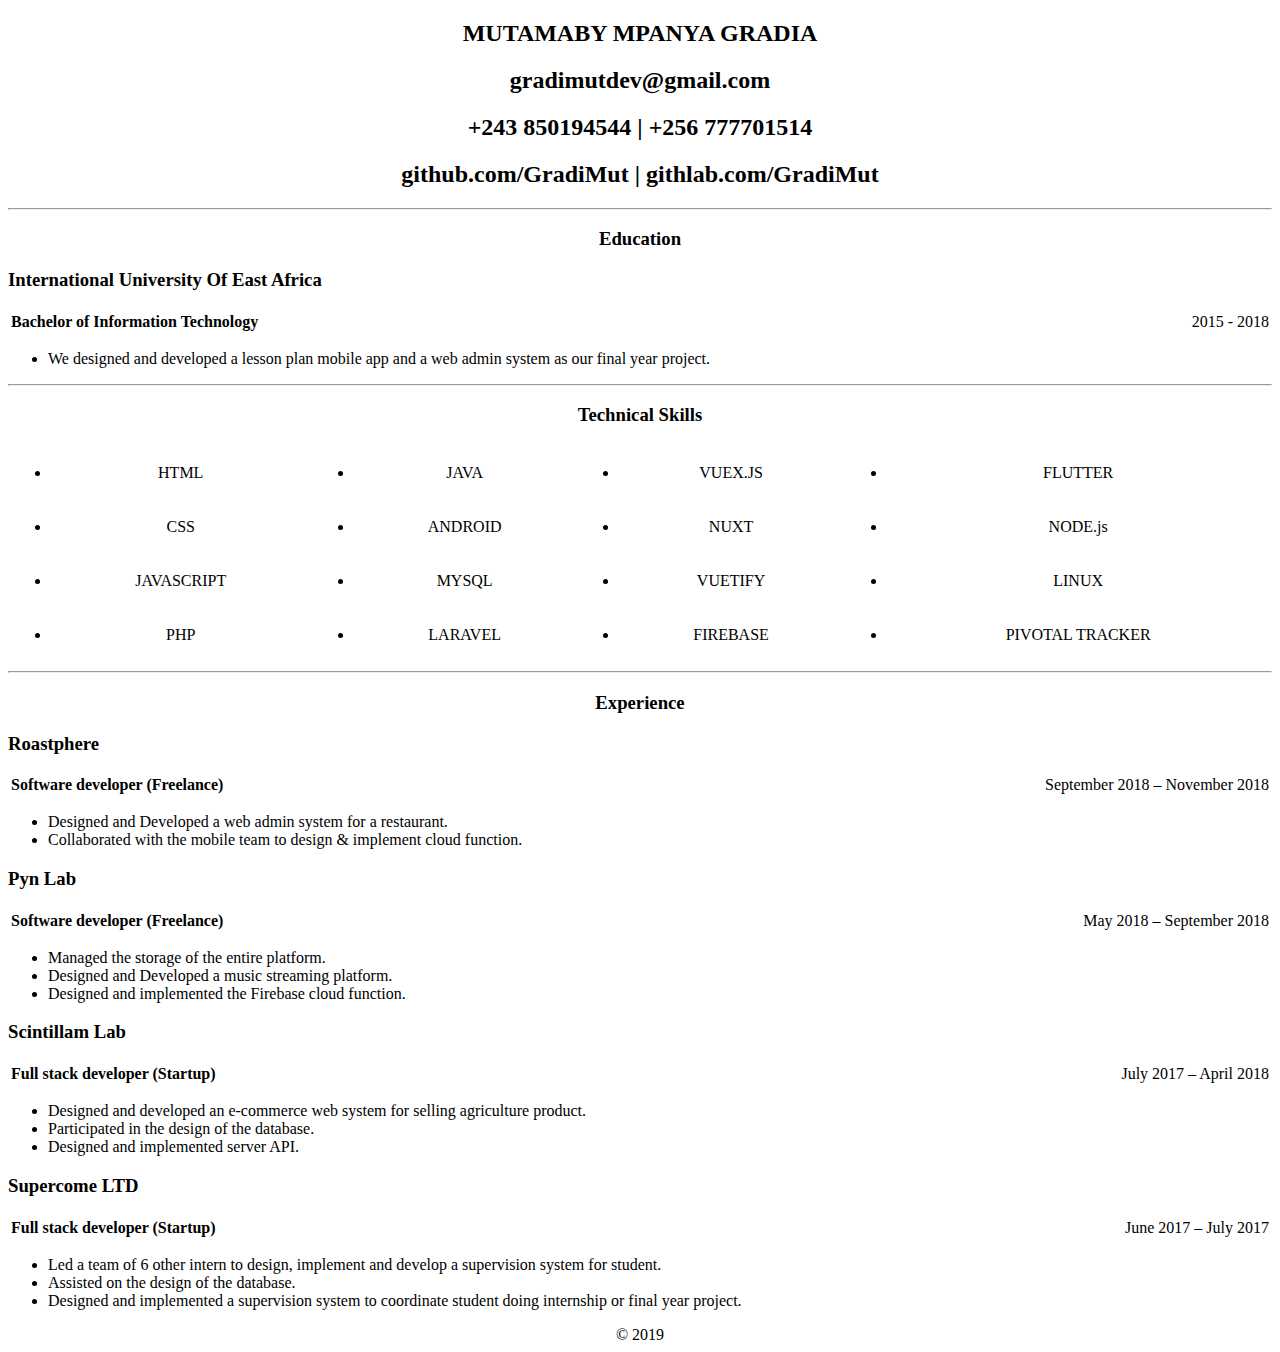
==== gradia.html @ 22e5b9e2 "Initial commit" ====
<!DOCTYPE html>
<html lang="en">

<head>
    <meta charset="UTF-8">
    <meta name="viewport" content="width=device-width, initial-scale=1.0">
    <meta http-equiv="X-UA-Compatible" content="ie=edge">
    <title>Document</title>
</head>

<body>
    <div align="center">
        <h2>MUTAMABY MPANYA GRADIA</h2>
        <h2>gradimutdev@gmail.com</h2>
        <h2>+243 850194544 | +256 777701514</h2>
        <h2>github.com/GradiMut | githlab.com/GradiMut</h2>
    </div>

    <hr>

    <div>
        <h3 align="center">Education</h3>
        <h3>
            International University Of East Africa
        </h3>

        <table width="100%">
            <tr>
                <td>
                    <b>
                        Bachelor of Information Technology
                    </b>
                </td>
                <td align="right">
                    2015 - 2018
                </td>
            </tr>
        </table>

        <ul align="left">
            <li>
                We designed and developed a lesson plan mobile app and a web admin system as our
                final year project.
            </li>
        </ul>
    </div>

    <hr>

    <div>
        <h3 align="center">Technical Skills</h3>
        <table width="100%">
            <tr align="center">
                <td>
                    <ul>
                        <li>
                            HTML
                        </li>
                    </ul>
                </td>
                <td>
                    <ul>
                        <li>
                            JAVA
                        </li>
                    </ul>
                </td>
                <td>
                    <ul>
                        <li>
                            VUEX.JS
                        </li>
                    </ul>
                </td>
                <td>
                    <ul>
                        <li>
                            FLUTTER
                        </li>
                    </ul>
                </td>
            </tr>

            <tr align="center">
                <td>
                    <ul>
                        <li>
                            CSS
                        </li>
                    </ul>
                </td>
                <td>
                    <ul>
                        <li>
                            ANDROID
                        </li>
                    </ul>
                </td>
                <td>
                    <ul>
                        <li>
                            NUXT
                        </li>
                    </ul>
                </td>
                <td>
                    <ul>
                        <li>
                            NODE.js
                        </li>
                    </ul>
                </td>
            </tr>

            <tr align="center">
                <td>
                    <ul>
                        <li>
                            JAVASCRIPT
                        </li>
                    </ul>
                </td>
                <td>
                    <ul>
                        <li>
                            MYSQL
                        </li>
                    </ul>
                </td>
                <td>
                    <ul>
                        <li>
                            VUETIFY
                        </li>
                    </ul>
                </td>
                <td>
                    <ul>
                        <li>
                            LINUX
                        </li>
                    </ul>
                </td>
            </tr>

            <tr align="center">
                <td>
                    <ul>
                        <li>
                            PHP
                        </li>
                    </ul>
                </td>
                <td>
                    <ul>
                        <li>
                            LARAVEL
                        </li>
                    </ul>
                </td>
                <td>
                    <ul>
                        <li>
                            FIREBASE
                        </li>
                    </ul>
                </td>
                <td>
                    <ul>
                        <li>
                            PIVOTAL TRACKER
                        </li>
                    </ul>
                </td>
            </tr>
        </table>
    </div>

    <hr>

    <div>
        <h3 align="center">Experience</h3>

        <h3>
          Roastphere
        </h3>

        <div>
            <table width="100%">
                <tr>
                    <td>
                        <b>
                            Software developer (Freelance)
                        </b>
                    </td>
                    <td align="right">
                        September 2018 – November 2018
                    </td>
                </tr>
            </table>
            
            <ul align="left">
                <li>
                    Designed and Developed a web admin system for a restaurant.
                </li>
                <li>
                    Collaborated with the mobile team to design & implement cloud function.
                </li>
            </ul>
        </div>

        <h3>
          Pyn Lab
        </h3>

        <div>
            <table width="100%">
                <tr>
                    <td>
                        <b>
                            Software developer (Freelance)
                        </b>
                    </td>
                    <td align="right">
                        May 2018 – September 2018
                    </td>
                </tr>
            </table>
            
            <ul align="left">
                <li>
                     Managed the storage of the entire platform.
                </li>
                <li>
                    Designed and Developed a music streaming platform.
                </li>
                <li>
                    Designed and implemented the Firebase cloud function.
                </li>
            </ul>
        </div>

        <h3>
            Scintillam Lab
        </h3>

        <div>
            <table width="100%">
                <tr>
                    <td>
                        <b>
                            Full stack developer (Startup)
                        </b>
                    </td>
                    <td align="right">
                        July 2017 – April 2018
                    </td>
                </tr>
            </table>
            
            <ul align="left">
                <li>
                    Designed and developed an e-commerce web system for selling agriculture product.
                </li>
                <li>
                    Participated in the design of the database.
                </li>
                <li>
                    Designed and implemented server API.
                </li>
            </ul>
        </div>

        <h3>
            Supercome LTD
        </h3>

        <div>
            <table width="100%">
                <tr>
                    <td>
                        <b>
                            Full stack developer (Startup)
                        </b>
                    </td>
                    <td align="right">
                        June 2017 – July 2017
                    </td>
                </tr>
            </table>
            
            <ul align="left">
                <li>
                    Led a team of 6 other intern to design, implement and develop a supervision system
                    for student.
                </li>
                <li>
                    Assisted on the design of the database.
                </li>
                <li>
                    Designed and implemented a supervision system to coordinate student doing
                    internship or final year project.
                </li>
            </ul>
        </div>

    </div>


    <div align="center">
        &copy; 2019
    </div>

</body>

</html>
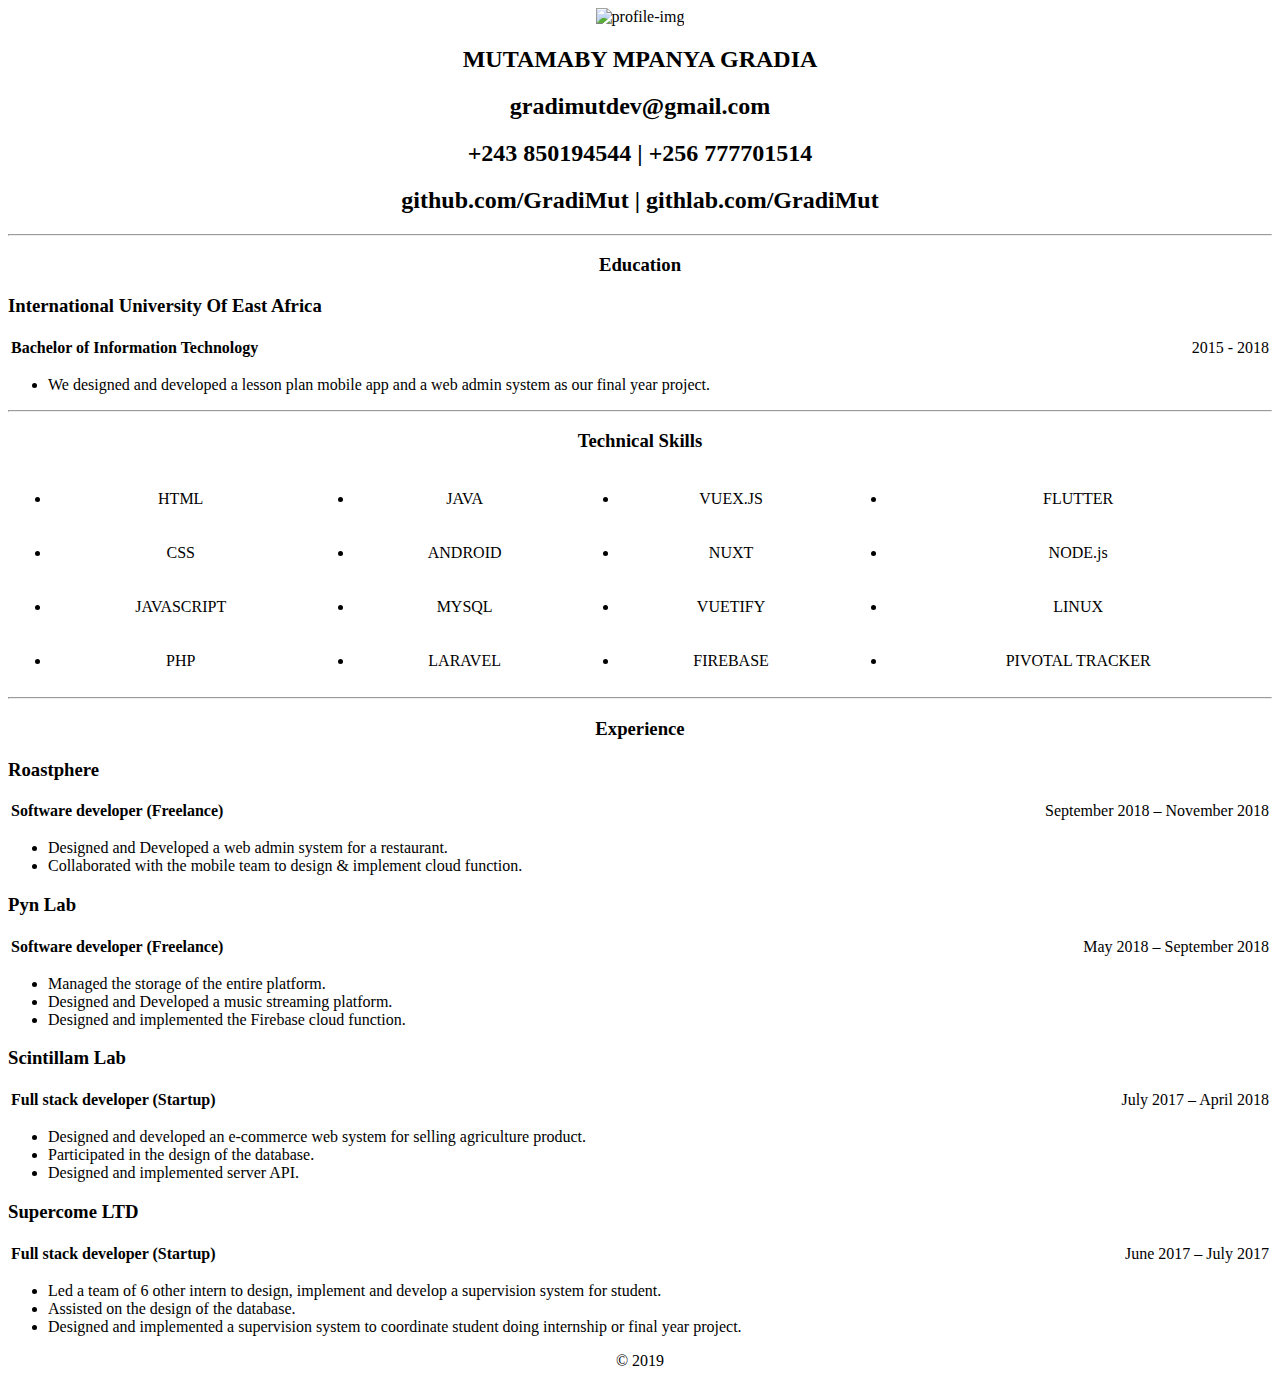
==== commit 61031645: "Adding cloudinary img" ====
--- a/gradia.html
+++ b/gradia.html
@@ -9,6 +9,9 @@
 </head>
 
 <body>
+    <div align="center">
+        <img src="https://res.cloudinary.com/dy1wdrede/image/upload/v1566642683/StartNG/EPC_150_nsb8m7.jpg" width="150px" height="150px" alt="profile-img">
+    </div>
     <div align="center">
         <h2>MUTAMABY MPANYA GRADIA</h2>
         <h2>gradimutdev@gmail.com</h2>
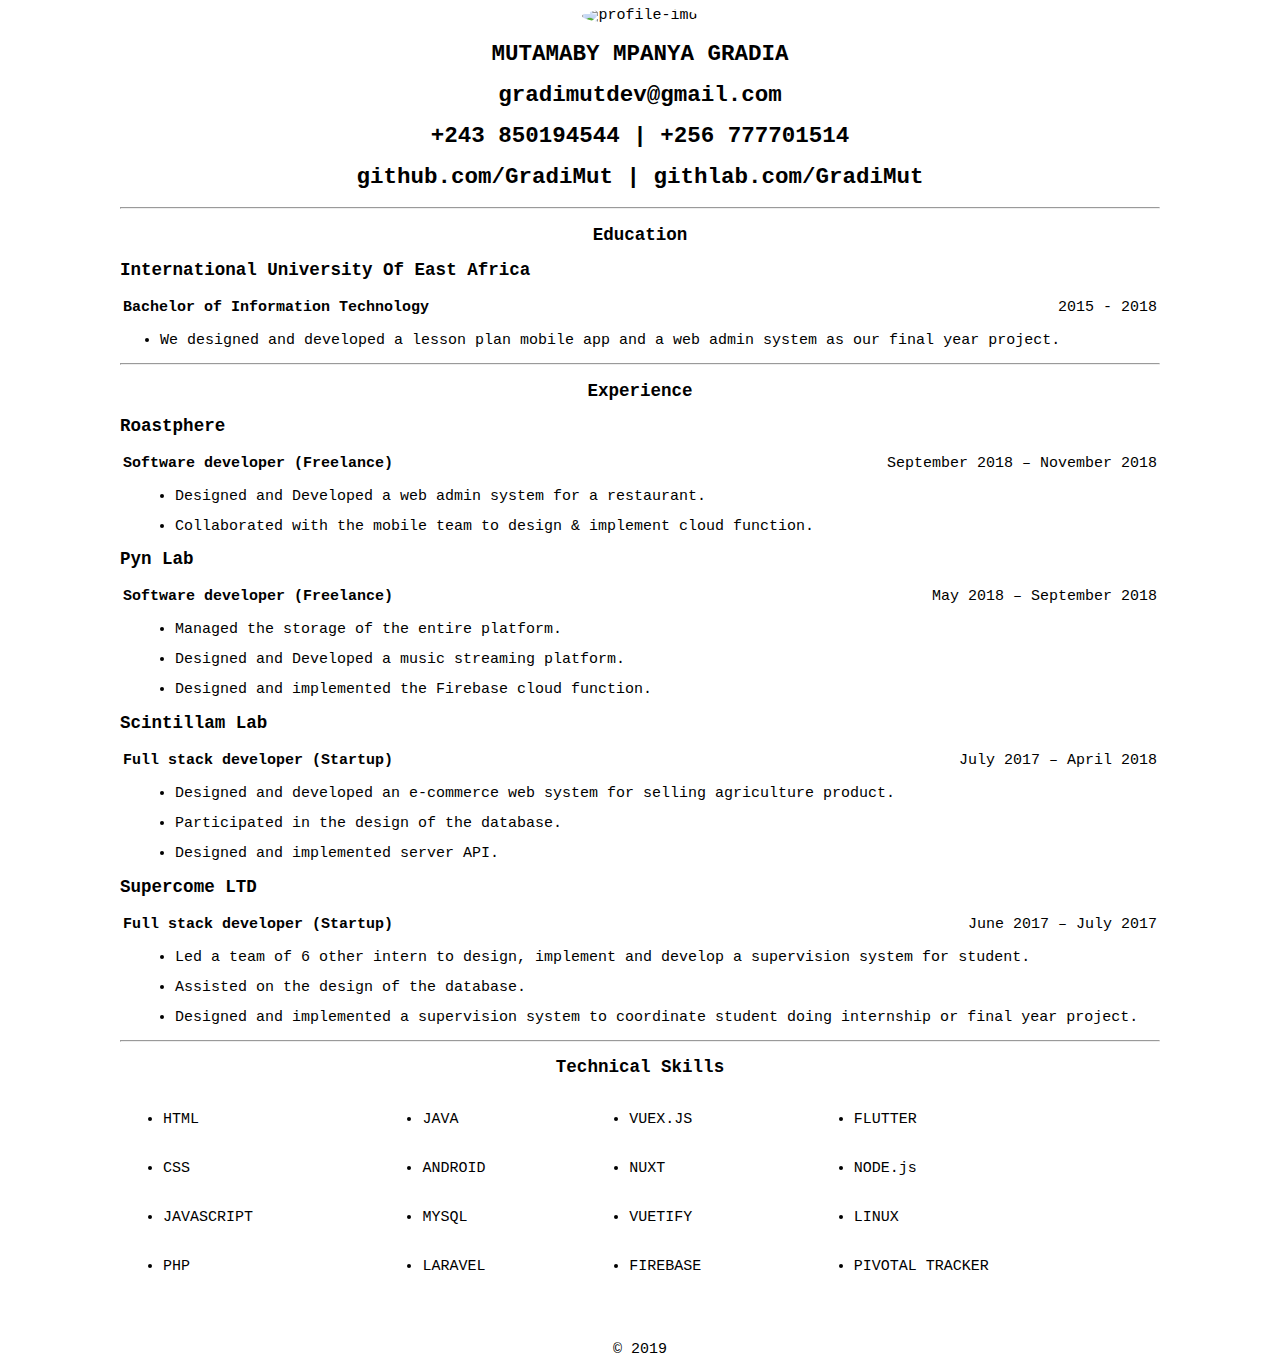
==== commit 60aaee59: "Adding style to the html page" ====
--- a/gradia.html
+++ b/gradia.html
@@ -6,17 +6,19 @@
     <meta name="viewport" content="width=device-width, initial-scale=1.0">
     <meta http-equiv="X-UA-Compatible" content="ie=edge">
     <title>Document</title>
+    <link rel="stylesheet" href="style.css">
 </head>
 
 <body>
     <div align="center">
-        <img src="https://res.cloudinary.com/dy1wdrede/image/upload/v1566642683/StartNG/EPC_150_nsb8m7.jpg" width="150px" height="150px" alt="profile-img">
+        <img src="https://res.cloudinary.com/dy1wdrede/image/upload/v1566642683/StartNG/EPC_150_nsb8m7.jpg" class="rounded-img" width="150px" height="150px" alt="profile-img">
     </div>
     <div align="center">
         <h2>MUTAMABY MPANYA GRADIA</h2>
         <h2>gradimutdev@gmail.com</h2>
         <h2>+243 850194544 | +256 777701514</h2>
         <h2>github.com/GradiMut | githlab.com/GradiMut</h2>
+
     </div>
 
     <hr>
@@ -49,145 +51,14 @@
     </div>
 
     <hr>
-
-    <div>
-        <h3 align="center">Technical Skills</h3>
-        <table width="100%">
-            <tr align="center">
-                <td>
-                    <ul>
-                        <li>
-                            HTML
-                        </li>
-                    </ul>
-                </td>
-                <td>
-                    <ul>
-                        <li>
-                            JAVA
-                        </li>
-                    </ul>
-                </td>
-                <td>
-                    <ul>
-                        <li>
-                            VUEX.JS
-                        </li>
-                    </ul>
-                </td>
-                <td>
-                    <ul>
-                        <li>
-                            FLUTTER
-                        </li>
-                    </ul>
-                </td>
-            </tr>
-
-            <tr align="center">
-                <td>
-                    <ul>
-                        <li>
-                            CSS
-                        </li>
-                    </ul>
-                </td>
-                <td>
-                    <ul>
-                        <li>
-                            ANDROID
-                        </li>
-                    </ul>
-                </td>
-                <td>
-                    <ul>
-                        <li>
-                            NUXT
-                        </li>
-                    </ul>
-                </td>
-                <td>
-                    <ul>
-                        <li>
-                            NODE.js
-                        </li>
-                    </ul>
-                </td>
-            </tr>
-
-            <tr align="center">
-                <td>
-                    <ul>
-                        <li>
-                            JAVASCRIPT
-                        </li>
-                    </ul>
-                </td>
-                <td>
-                    <ul>
-                        <li>
-                            MYSQL
-                        </li>
-                    </ul>
-                </td>
-                <td>
-                    <ul>
-                        <li>
-                            VUETIFY
-                        </li>
-                    </ul>
-                </td>
-                <td>
-                    <ul>
-                        <li>
-                            LINUX
-                        </li>
-                    </ul>
-                </td>
-            </tr>
-
-            <tr align="center">
-                <td>
-                    <ul>
-                        <li>
-                            PHP
-                        </li>
-                    </ul>
-                </td>
-                <td>
-                    <ul>
-                        <li>
-                            LARAVEL
-                        </li>
-                    </ul>
-                </td>
-                <td>
-                    <ul>
-                        <li>
-                            FIREBASE
-                        </li>
-                    </ul>
-                </td>
-                <td>
-                    <ul>
-                        <li>
-                            PIVOTAL TRACKER
-                        </li>
-                    </ul>
-                </td>
-            </tr>
-        </table>
-    </div>
-
-    <hr>
-
-    <div>
+    <!-- experience section -->
+    <div class="experience">
         <h3 align="center">Experience</h3>
-
-        <h3>
-          Roastphere
-        </h3>
-
+    
+        <h3>
+            Roastphere
+        </h3>
+    
         <div>
             <table width="100%">
                 <tr>
@@ -201,7 +72,7 @@
                     </td>
                 </tr>
             </table>
-            
+    
             <ul align="left">
                 <li>
                     Designed and Developed a web admin system for a restaurant.
@@ -211,11 +82,11 @@
                 </li>
             </ul>
         </div>
-
-        <h3>
-          Pyn Lab
-        </h3>
-
+    
+        <h3>
+            Pyn Lab
+        </h3>
+    
         <div>
             <table width="100%">
                 <tr>
@@ -229,10 +100,10 @@
                     </td>
                 </tr>
             </table>
-            
+    
             <ul align="left">
                 <li>
-                     Managed the storage of the entire platform.
+                    Managed the storage of the entire platform.
                 </li>
                 <li>
                     Designed and Developed a music streaming platform.
@@ -242,11 +113,11 @@
                 </li>
             </ul>
         </div>
-
+    
         <h3>
             Scintillam Lab
         </h3>
-
+    
         <div>
             <table width="100%">
                 <tr>
@@ -260,7 +131,7 @@
                     </td>
                 </tr>
             </table>
-            
+    
             <ul align="left">
                 <li>
                     Designed and developed an e-commerce web system for selling agriculture product.
@@ -273,11 +144,11 @@
                 </li>
             </ul>
         </div>
-
+    
         <h3>
             Supercome LTD
         </h3>
-
+    
         <div>
             <table width="100%">
                 <tr>
@@ -291,7 +162,7 @@
                     </td>
                 </tr>
             </table>
-            
+    
             <ul align="left">
                 <li>
                     Led a team of 6 other intern to design, implement and develop a supervision system
@@ -306,11 +177,143 @@
                 </li>
             </ul>
         </div>
-
-    </div>
-
-
-    <div align="center">
+    
+    </div>
+   
+    <hr>
+    <!-- Technical skill section -->
+    <div class="skills">
+        <h3 align="center">Technical Skills</h3>
+        <table width="100%">
+            <tr align="center">
+                <td>
+                    <ul>
+                        <li>
+                            HTML
+                        </li>
+                    </ul>
+                </td>
+                <td>
+                    <ul>
+                        <li>
+                            JAVA
+                        </li>
+                    </ul>
+                </td>
+                <td>
+                    <ul>
+                        <li>
+                            VUEX.JS
+                        </li>
+                    </ul>
+                </td>
+                <td>
+                    <ul>
+                        <li>
+                            FLUTTER
+                        </li>
+                    </ul>
+                </td>
+            </tr>
+    
+            <tr align="center">
+                <td>
+                    <ul>
+                        <li>
+                            CSS
+                        </li>
+                    </ul>
+                </td>
+                <td>
+                    <ul>
+                        <li>
+                            ANDROID
+                        </li>
+                    </ul>
+                </td>
+                <td>
+                    <ul>
+                        <li>
+                            NUXT
+                        </li>
+                    </ul>
+                </td>
+                <td>
+                    <ul>
+                        <li>
+                            NODE.js
+                        </li>
+                    </ul>
+                </td>
+            </tr>
+    
+            <tr align="center">
+                <td>
+                    <ul>
+                        <li>
+                            JAVASCRIPT
+                        </li>
+                    </ul>
+                </td>
+                <td>
+                    <ul>
+                        <li>
+                            MYSQL
+                        </li>
+                    </ul>
+                </td>
+                <td>
+                    <ul>
+                        <li>
+                            VUETIFY
+                        </li>
+                    </ul>
+                </td>
+                <td>
+                    <ul>
+                        <li>
+                            LINUX
+                        </li>
+                    </ul>
+                </td>
+            </tr>
+    
+            <tr align="center">
+                <td>
+                    <ul>
+                        <li>
+                            PHP
+                        </li>
+                    </ul>
+                </td>
+                <td>
+                    <ul>
+                        <li>
+                            LARAVEL
+                        </li>
+                    </ul>
+                </td>
+                <td>
+                    <ul>
+                        <li>
+                            FIREBASE
+                        </li>
+                    </ul>
+                </td>
+                <td>
+                    <ul>
+                        <li>
+                            PIVOTAL TRACKER
+                        </li>
+                    </ul>
+                </td>
+            </tr>
+        </table>
+    </div>
+
+
+
+    <div class="footer" align="center">
         &copy; 2019
     </div>
 
--- a/style.css
+++ b/style.css
@@ -0,0 +1,26 @@
+body{
+    margin-left: 120px;
+    margin-right: 120px;
+    font-family: monospace;
+    font-size: 15px;
+    line-height: 1.0;
+}
+
+.rounded-img{
+    border-radius: 50%;
+    -webkit-border-radius: 50%;
+    -moz-border-radius: 50%;
+    -ms-border-radius: 50%;
+    -o-border-radius: 50%;
+}
+
+.skills li {
+    text-align:  justify;
+}
+.experience li{
+    margin: 15px;
+}
+
+.footer{
+    margin-top: 50px;
+}
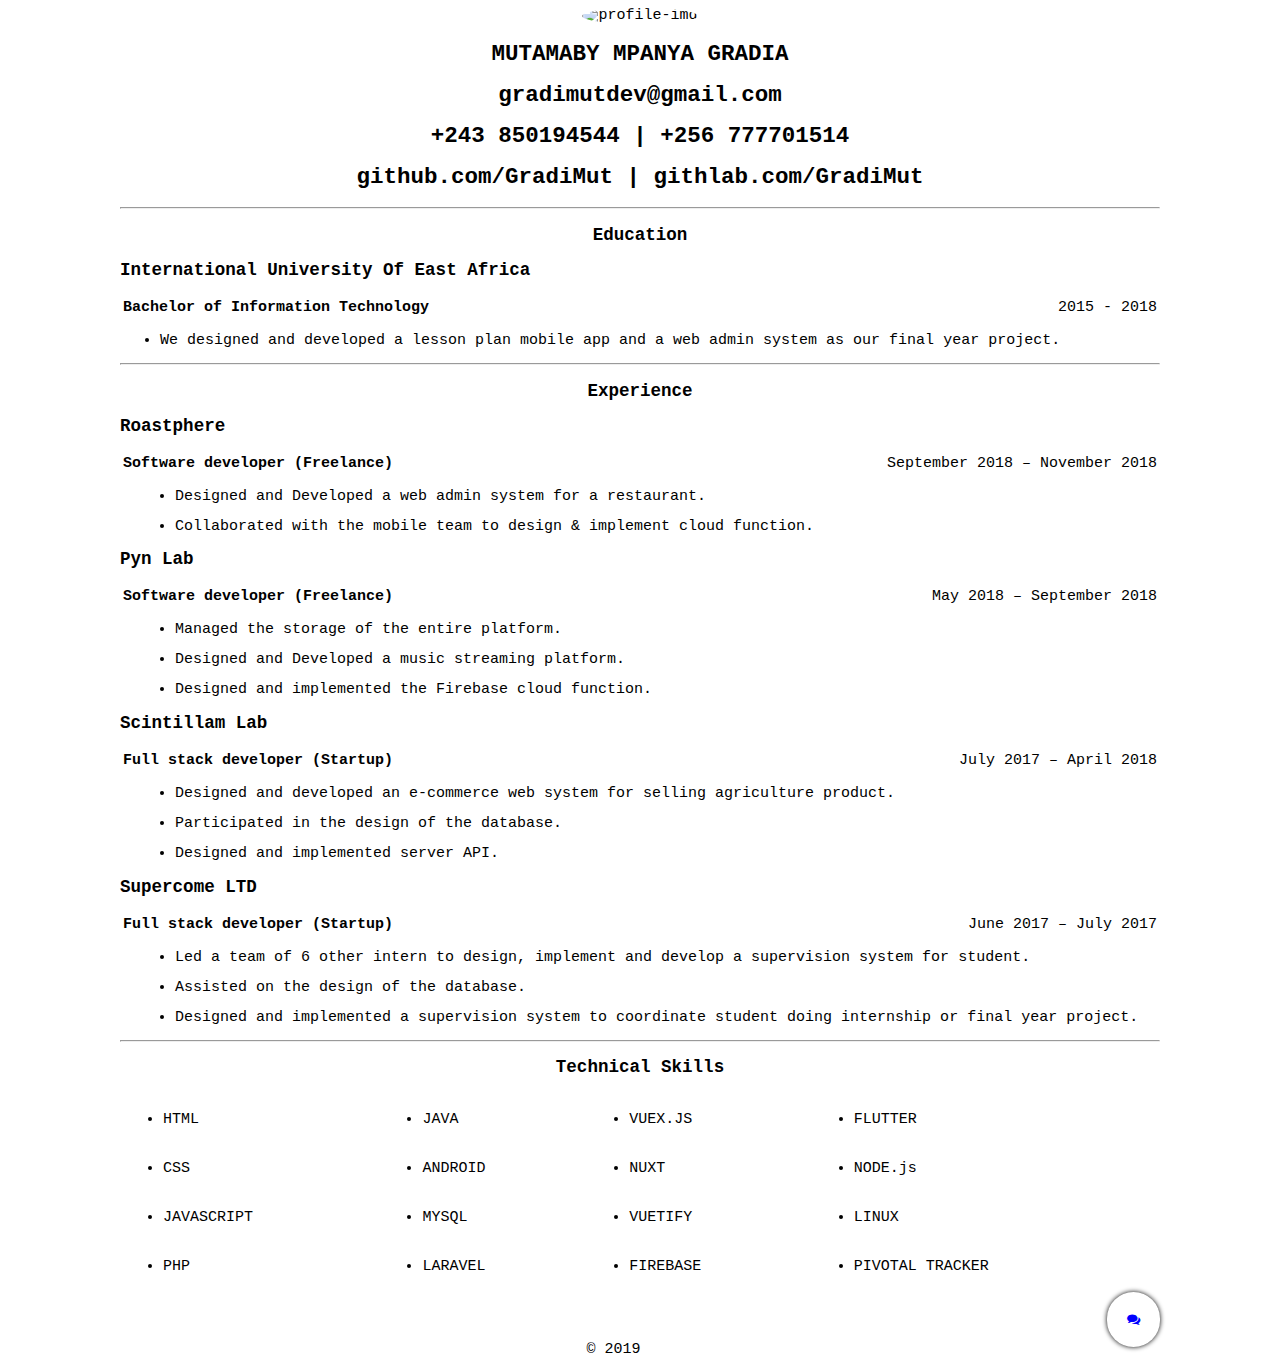
==== commit c308c289: "Adding contact form" ====
--- a/gradia.html
+++ b/gradia.html
@@ -7,6 +7,7 @@
     <meta http-equiv="X-UA-Compatible" content="ie=edge">
     <title>Document</title>
     <link rel="stylesheet" href="style.css">
+    <link rel="stylesheet" href="https://cdnjs.cloudflare.com/ajax/libs/font-awesome/4.7.0/css/font-awesome.min.css">
 </head>
 
 <body>
@@ -311,6 +312,36 @@
         </table>
     </div>
 
+    <button class="btn" id="myBtn"> <i class="fa fa-comments"></i> </button>
+
+
+
+    <div id="myModal" class="modal">
+        <div class="modal-content">
+            <div class="forms">
+                <form action="#" id="contact-form">
+                    <div class="input-field">
+                
+                        <input pattern="[a-zA-Z\s]*" type="name" name="name" required class="form-control" placeholder="John Doe" minlength="4"/>
+
+                        <input type="email" name="email" required class="form-control" placeholder="youremail@mail.com" />
+                
+                        <input type="text" name="title" required class="form-control" placeholder="title" minlength="4" />
+                
+                        <textarea name="msg" id="msg" cols="53" rows="10" class="form-control" minlength="20"
+                            placeholder="Type your message here"></textarea>
+                        <br><br>
+                
+                        <input type="submit" value="CONTACT ME NOW" class="button" />
+                    </div>
+                </form>
+            </div>
+            
+        </div>
+    </div>
+
+
+
 
 
     <div class="footer" align="center">
@@ -319,4 +350,8 @@
 
 </body>
 
+
+
+<script src="./main.js"></script>
+
 </html>--- a/style.css
+++ b/style.css
@@ -24,3 +24,108 @@
 .footer{
     margin-top: 50px;
 }
+
+.btn {
+    padding: 20px;
+    border: 0;
+    outline: none;
+    border-radius: 50px;
+    box-shadow: 0 0 5px;
+    background-color: #ffffff;
+    float: right;
+    -webkit-border-radius: 50px;
+    -moz-border-radius: 50px;
+    -ms-border-radius: 50px;
+    -o-border-radius: 50px;
+}
+
+.btn i{
+    color: blue;
+}
+
+.modal {
+    display: none;
+    position: fixed;
+    z-index: 1;
+    left: 0;
+    top: 0;
+    width: 100%;
+    height: 100%;
+    overflow:  auto;
+    background-color: rgba(0, 0, 0, 0.4)
+}
+
+.modal-content {
+    background-color:  #c5d32c;;
+    margin: 15px auto;
+    padding: 20px;
+    border:  1px solid #888;
+background: #fff;
+box-shadow: 0 0 3px #000;
+margin: 30px auto;
+max-width: 500px;
+}
+
+
+
+.forms {
+    
+    overflow: hidden;
+    position: relative;
+    padding: 0;
+}
+
+.forms form {
+    padding: 30px;
+}
+
+.forms input {
+    font-size: 16px;
+    display: block;
+    width: 100%;
+    padding: 10px;
+    border: 1px solid #ddd;
+    color: blue;
+    border-radius: 0;
+    margin-bottom: 10px;
+    -moz-transition: all 0.4s ease-in-out;
+    -o-transition: all 0.4s ease-in-out;
+    -webkit-transition: all 0.4s ease-in-out;
+    transition: all 0.4s ease-in-out;
+}
+.forms textarea {
+    font-size: 16px;
+    display: block;
+    width: 100%;
+    padding: 10px;
+    border: 1px solid #ddd;
+    color:blue;
+    border-radius: 0;
+    margin-bottom: 10px;
+    -moz-transition: all 0.4s ease-in-out;
+    -o-transition: all 0.4s ease-in-out;
+    -webkit-transition: all 0.4s ease-in-out;
+    transition: all 0.4s ease-in-out;
+}
+
+.forms .button {
+    border: 0;
+    outline: none;
+    border-radius: 50px;
+    padding: 20px 0;
+    font-size: 18px;
+    font-weight: 300;
+    text-transform: uppercase;
+    letter-spacing: 2px;
+    background:blue;
+    color: #ffffff;
+    cursor: pointer;
+    -moz-transition: all 0.4s ease-in-out;
+    -o-transition: all 0.4s ease-in-out;
+    -webkit-transition: all 0.4s ease-in-out;
+    transition: all 0.4s ease-in-out;
+    -webkit-border-radius: 50px;
+    -moz-border-radius: 50px;
+    -ms-border-radius: 50px;
+    -o-border-radius: 50px;
+}
